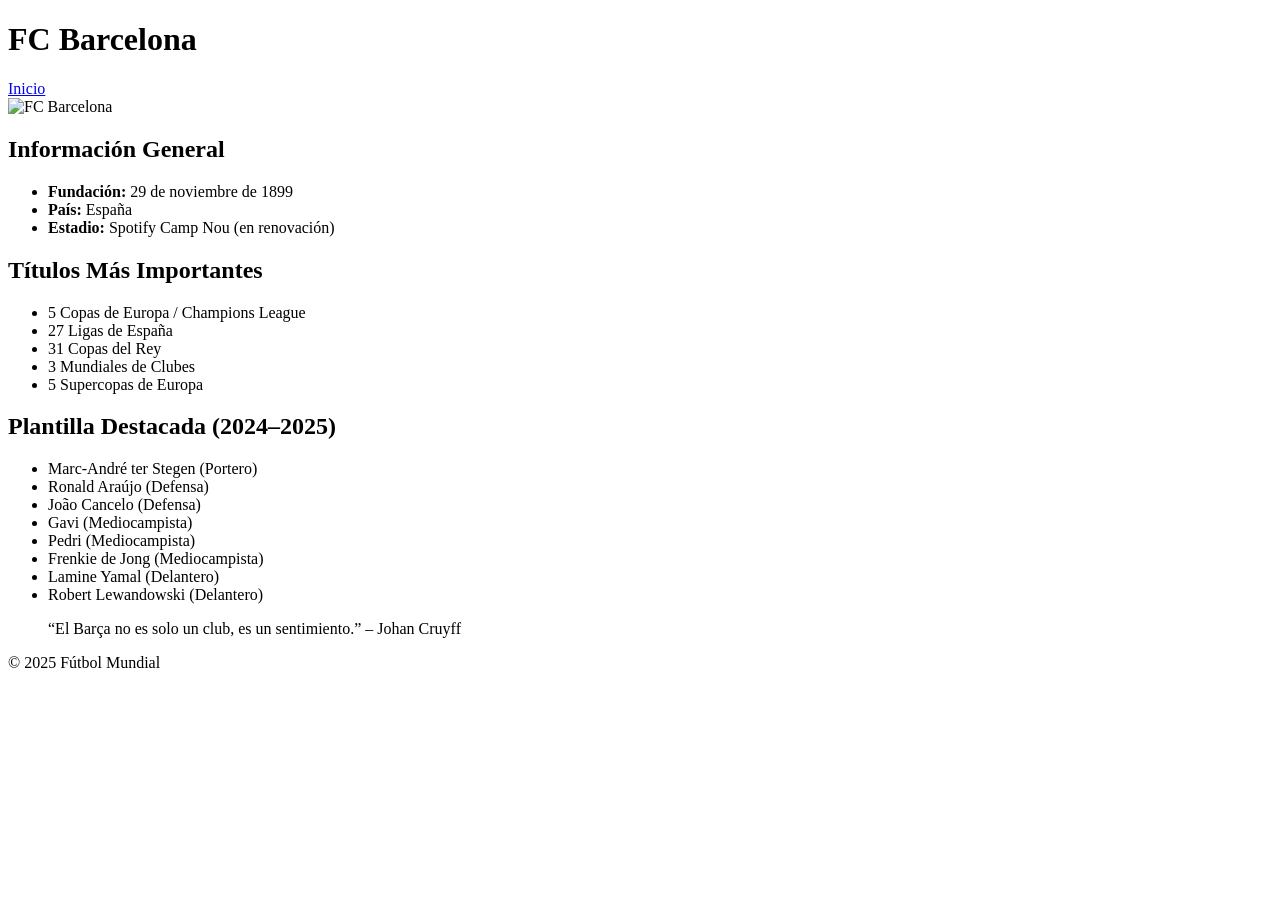
==== _html/barcelona.html @ 10928463 "semana 2" ====
<!DOCTYPE html>
<html lang="es">
<head>
  <meta charset="UTF-8">
  <title>FC Barcelona</title>
  <link rel="stylesheet" href="styles.css">
</head>
<body>
  <header>
    <h1>FC Barcelona</h1>
    <nav>
      <a href="index.html">Inicio</a>
    </nav>
  </header>

  <main>
    <section>
      <img src="barcelona.jpg" alt="FC Barcelona" class="club-img">
      <article>
        <h2>Información General</h2>
        <ul>
          <li><strong>Fundación:</strong> 29 de noviembre de 1899</li>
          <li><strong>País:</strong> España</li>
          <li><strong>Estadio:</strong> Spotify Camp Nou (en renovación)</li>
        </ul>

        <h2>Títulos Más Importantes</h2>
        <ul>
          <li>5 Copas de Europa / Champions League</li>
          <li>27 Ligas de España</li>
          <li>31 Copas del Rey</li>
          <li>3 Mundiales de Clubes</li>
          <li>5 Supercopas de Europa</li>
        </ul>

        <h2>Plantilla Destacada (2024–2025)</h2>
        <ul>
          <li>Marc-André ter Stegen (Portero)</li>
          <li>Ronald Araújo (Defensa)</li>
          <li>João Cancelo (Defensa)</li>
          <li>Gavi (Mediocampista)</li>
          <li>Pedri (Mediocampista)</li>
          <li>Frenkie de Jong (Mediocampista)</li>
          <li>Lamine Yamal (Delantero)</li>
          <li>Robert Lewandowski (Delantero)</li>
        </ul>

        <blockquote>
          “El Barça no es solo un club, es un sentimiento.” – Johan Cruyff
        </blockquote>
      </article>
    </section>
  </main>

  <footer>
    <p>&copy; 2025 Fútbol Mundial</p>
  </footer>
</body>
</html>
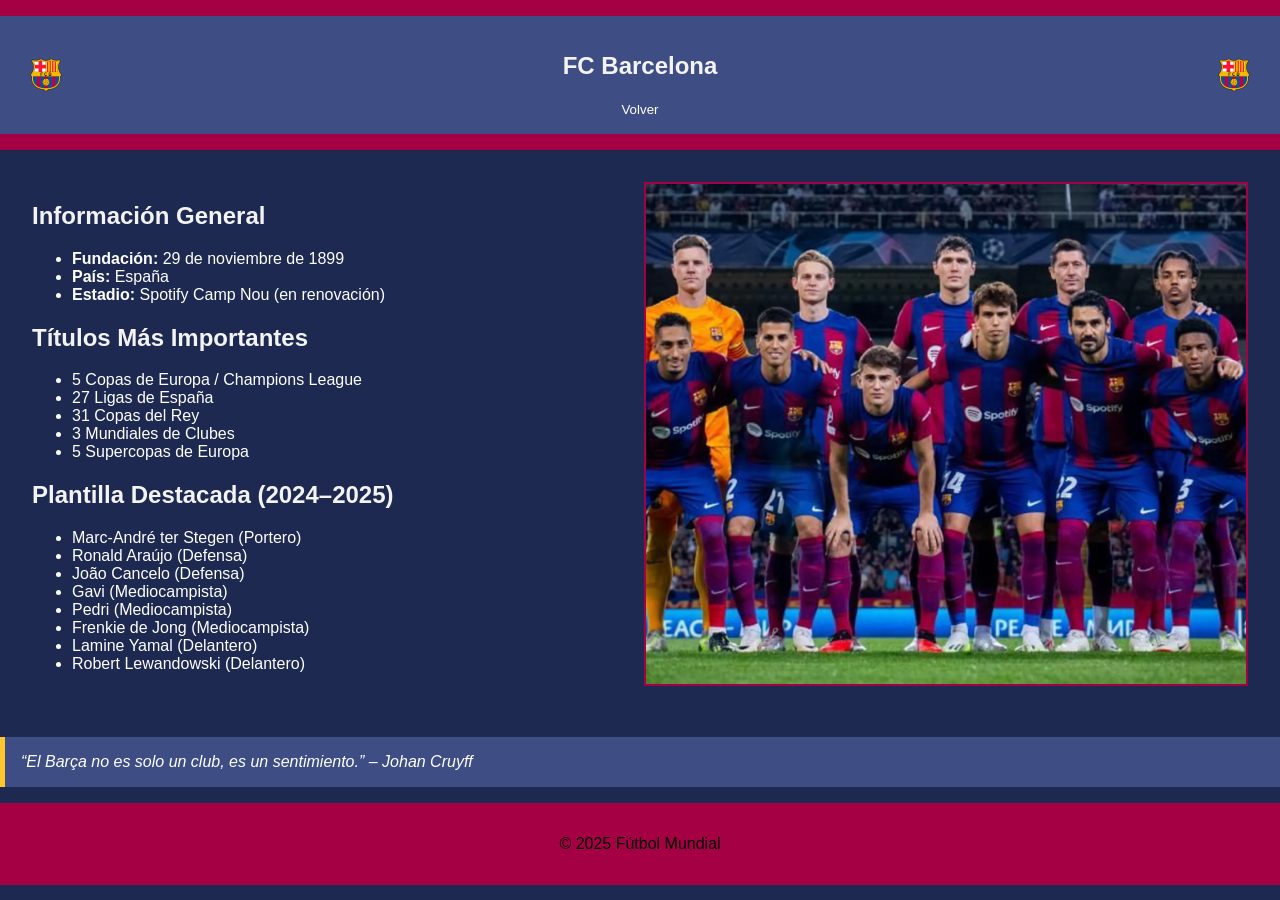
==== commit 0e8f62e4: "semana 2" ====
--- a/_html/barcelona.html
+++ b/_html/barcelona.html
@@ -3,19 +3,23 @@
 <head>
   <meta charset="UTF-8">
   <title>FC Barcelona</title>
-  <link rel="stylesheet" href="styles.css">
+  <link rel="stylesheet" href="../_css/barcelona.css">
 </head>
 <body>
   <header>
+     <nav class="navbar"> 
+        <img src="../_img/barcelona.png" alt="Logo Izquierda" class="nav-img">
+        <div>
     <h1>FC Barcelona</h1>
-    <nav>
-      <a href="index.html">Inicio</a>
-    </nav>
+  <button onclick="history.back()" class="volver">Volver</button>
+        </div>
+    <img src="../_img/barcelona.png" alt="Logo Derecha" class="nav-img">
+    
+  </nav>
   </header>
 
-  <main>
+  <main class="content-flex">
     <section>
-      <img src="barcelona.jpg" alt="FC Barcelona" class="club-img">
       <article>
         <h2>Información General</h2>
         <ul>
@@ -45,13 +49,16 @@
           <li>Robert Lewandowski (Delantero)</li>
         </ul>
 
-        <blockquote>
+        
+      </article>
+    </section>
+      <aside class="imagen-unica">
+    <img src="../_img/bc.png" alt="Imagen del club">
+  </aside>
+  </main>
+  <blockquote>
           “El Barça no es solo un club, es un sentimiento.” – Johan Cruyff
         </blockquote>
-      </article>
-    </section>
-  </main>
-
   <footer>
     <p>&copy; 2025 Fútbol Mundial</p>
   </footer>
--- a/_css/barcelona.css
+++ b/_css/barcelona.css
@@ -0,0 +1,67 @@
+body {
+  font-family: Arial, sans-serif;
+  background-color: #1d2951;
+  color: #ffffff;
+  margin: 0;
+  padding: 0;
+}
+
+header, footer {
+  background-color: #a50044;
+  color: black;
+  text-align: center;
+  padding: 1rem 0;
+}
+main {
+  padding: 2rem;
+}
+
+h1, h2 {
+  color: #f3f3f3;
+}
+
+blockquote {
+  font-style: italic;
+  background-color: #3e4e85;
+  border-left: 5px solid #ffc72c;
+  padding: 1rem;
+  margin: 1rem 0;
+}
+.navbar {
+  display: flex;
+  align-items: center;
+  justify-content: space-between;
+  padding: 1rem;
+  background-color:#3e4e85;
+}
+.nav-img {
+  width: 60px;
+  height: auto;
+}
+.content-flex {
+  display: flex;
+  justify-content: space-between;
+  align-items: flex-start;
+  gap: 2rem;
+  flex-wrap: wrap;
+  padding: 2rem;
+}
+.imagen-unica {
+  flex: 1;
+  max-width: 600px;
+  height: 500px;
+  border: 2px solid #a50044;
+}
+
+.imagen-unica img {
+  width: 100%;
+  height: 100%;
+  object-fit: cover;
+  display: block;
+}
+.volver {
+  background-color: #3e4e85;
+  color: #ffffff;
+  border: none;
+  cursor: pointer;
+}
